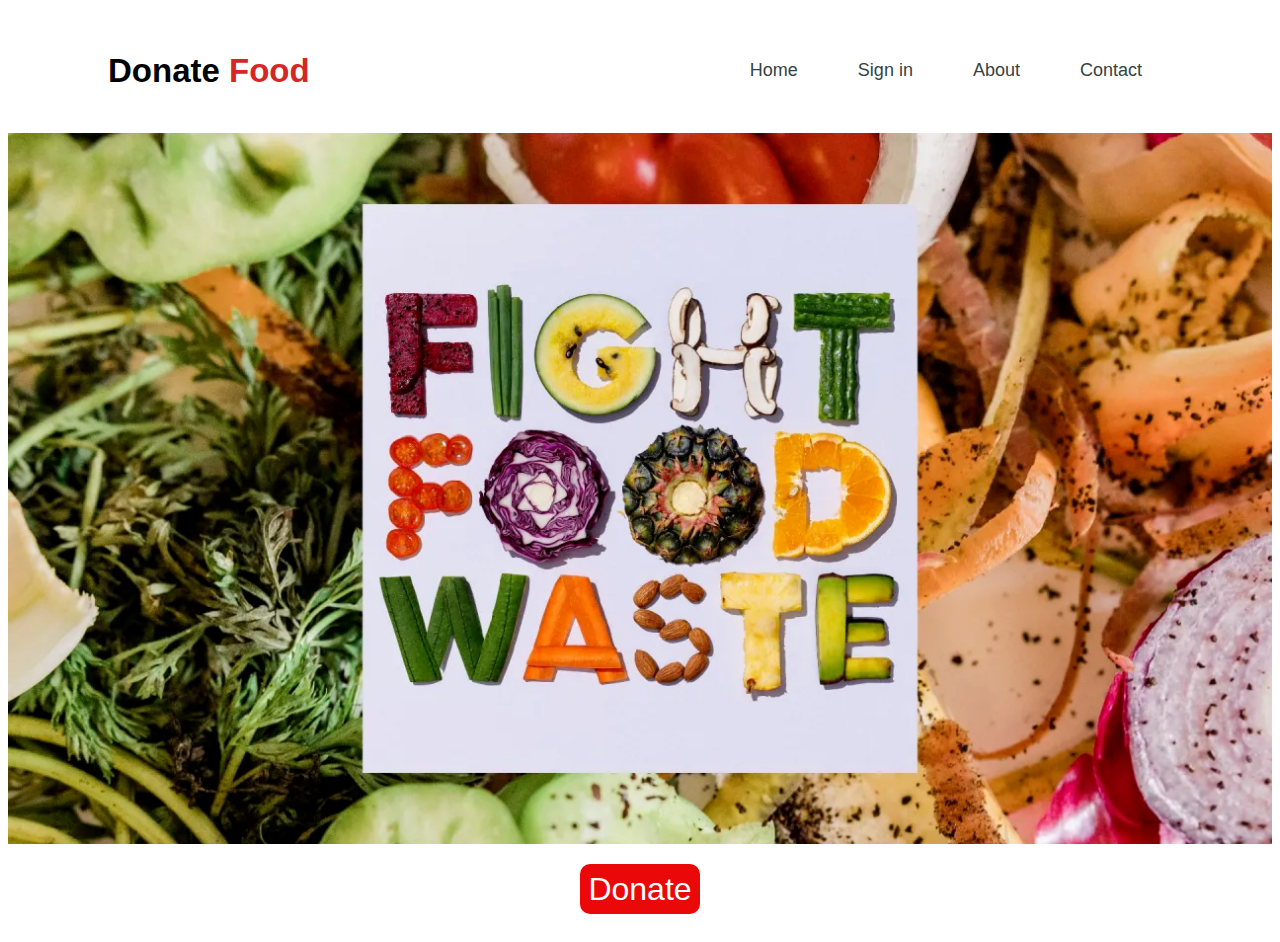
==== index.html @ 89d7144d "Add files via upload" ====
<!DOCTYPE html>
<html lang="en">
<head>
  <meta charset="UTF-8">
  <meta name="viewport" content="width=device-width, initial-scale=1.0">
  <link href="style.css" rel="stylesheet">
  <title>Document</title>
</head>
<body>
  <header class="head">
    <div class="logo">
      <h2>Donate <span style="color: rgb(214, 38, 38);">Food</span></h2>
    </div>
    <nav class="navbar">
      <ul>
        <li>
          <a href="#">Home</a>
        </li>
        <li>
          <a href="#">Sign in</a>
        </li>
        <li>
          <a href="#">About</a>
        </li>
        <li>
          <a href="#">Contact</a>
        </li>
      </ul>
    </nav>
  </header>
  <section class="body">
    <img src="images/43695ezgif.com-gif-maker.png">
    <button class="btn">Donate</button>
  </section>
  

  <script src="index.js"></script>
</body>
</html>
---- style.css ----
*{
  font-family: 'Gill Sans', 'Gill Sans MT', Calibri, 'Trebuchet MS', sans-serif;
}
header{
  display: flex;
  font-size: 22px;
  justify-content: space-between;
  align-items: center;
  padding: 0 100px;
}
.navbar ul{
  display: flex;
  list-style-type: none;
}
.navbar ul li a{
  display: block;
  padding: 30px;
  font-size: 18px;
  color: rgb(52, 68, 68);
  text-decoration: none;
}
.navbar ul li a:hover{
  color: red;
}
.body{
  display: flex;
  flex-direction: column;
  align-items: center;
}
.body img{
  width: 100%;
  height: 80%;
}
.btn{
  width: 120px;
  height: 50px;
  margin: 20px;
  font-size: 2em;
  background-color: rgb(235, 8, 8);
  opacity: 100%;
  color: white;
  border-radius: 10px;
  border: none;
}
.btn:hover{
  cursor: pointer;
  background-color: rgb(248, 36, 36);
  opacity: 86%;
}
.main{
  display: grid;
  grid-template-columns: repeat(auto-fit,minmax(200px,1fr));
  grid-gap: 10px;
  align-items: center;

}
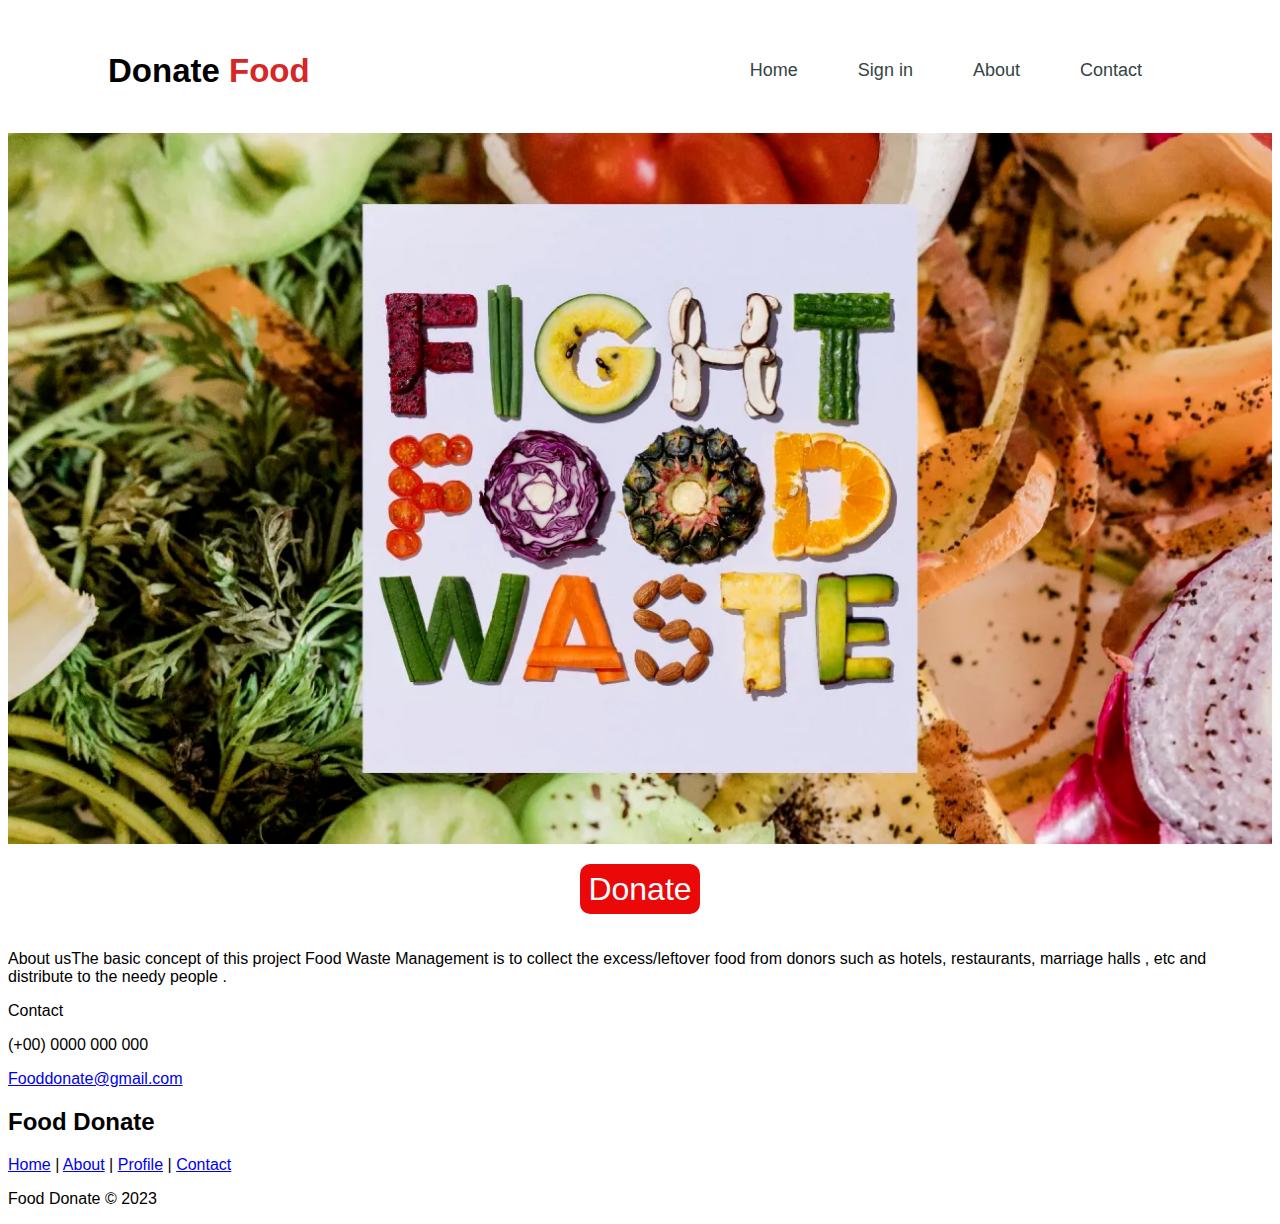
==== commit 38576198: "index.html" ====
--- a/index.html
+++ b/index.html
@@ -32,8 +32,44 @@
     <img src="images/43695ezgif.com-gif-maker.png">
     <button class="btn">Donate</button>
   </section>
+
+   <footer class="footer">
+        <div class="footer-left col-md-4 col-sm-6">
+          <p class="about">
+            <span> About us</span>The basic concept of this project  Food Waste Management is to collect the excess/leftover  food from donors such as hotels, restaurants, marriage halls , etc and distribute to  the  needy people .
+     </p>
+        
+        </div>
+        <div class="footer-center col-md-4 col-sm-6">
+          <div>
+            <p><span> Contact</span> </p>
+            
+          </div>
+          <div>
+        
+            <p> (+00) 0000 000 000</p>
+            
+          </div>
+          <div>
+            
+            <p><a href="#"> Fooddonate@gmail.com</a></p>
+          </div>
+          
+        </div>
+        <div class="footer-right col-md-4 col-sm-6">
+          <h2> Food<span> Donate</span></h2>
+          <!-- <h2>Food donate</h2> -->
+          <p class="menu">
+            <a href="#"> Home</a> |
+            <a href="about.html"> About</a> |
+            <a href="profile.php"> Profile</a> |
+            <a href="contact.html"> Contact</a>
+          </p>
+          <p class="name"> Food Donate &copy 2023</p>
+        </div>
+      </footer>
   
 
   <script src="index.js"></script>
 </body>
-</html>+</html>
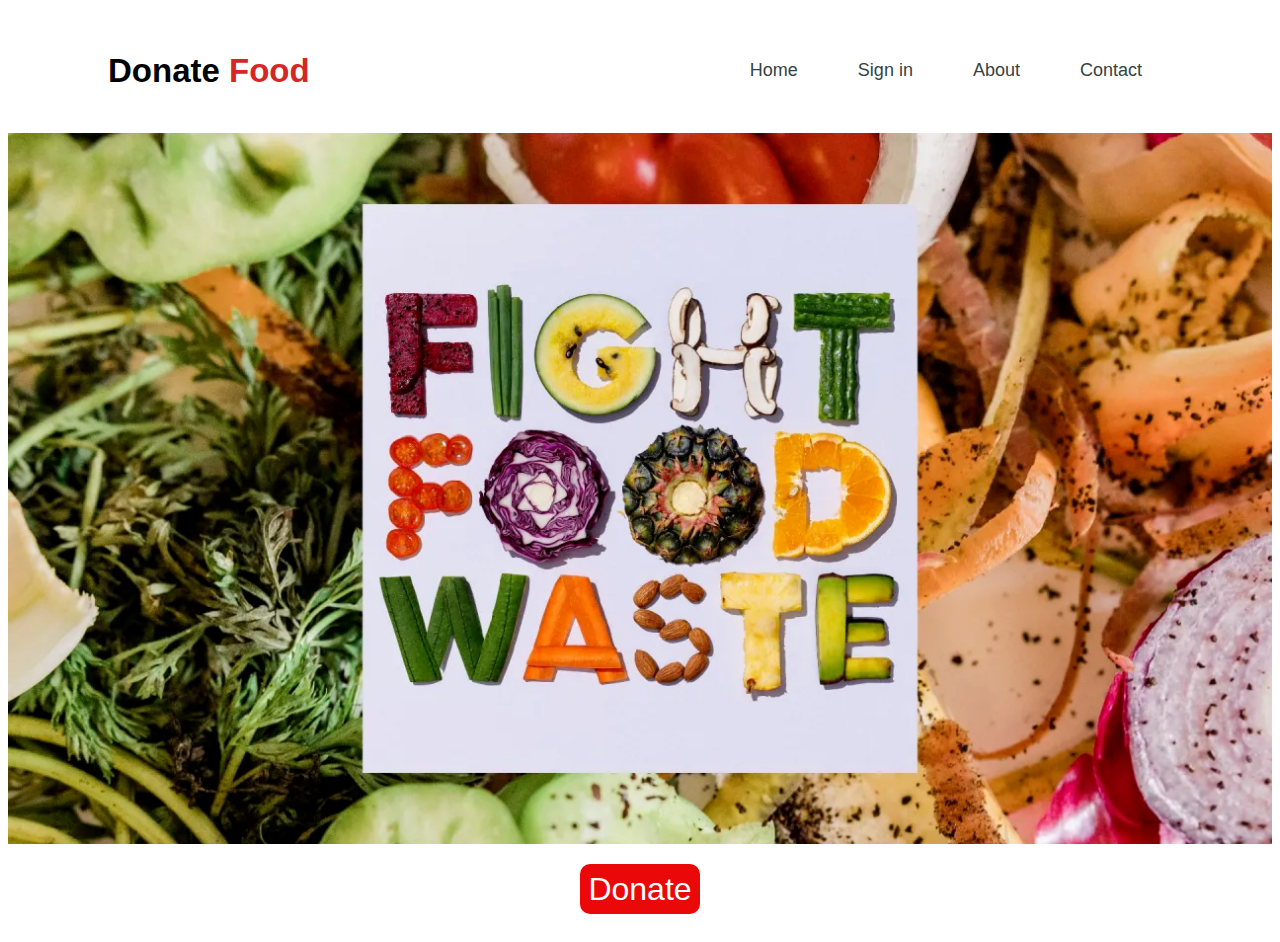
==== commit d551c9c3: "index.html" ====
--- a/index.html
+++ b/index.html
@@ -32,42 +32,6 @@
     <img src="images/43695ezgif.com-gif-maker.png">
     <button class="btn">Donate</button>
   </section>
-
-   <footer class="footer">
-        <div class="footer-left col-md-4 col-sm-6">
-          <p class="about">
-            <span> About us</span>The basic concept of this project  Food Waste Management is to collect the excess/leftover  food from donors such as hotels, restaurants, marriage halls , etc and distribute to  the  needy people .
-     </p>
-        
-        </div>
-        <div class="footer-center col-md-4 col-sm-6">
-          <div>
-            <p><span> Contact</span> </p>
-            
-          </div>
-          <div>
-        
-            <p> (+00) 0000 000 000</p>
-            
-          </div>
-          <div>
-            
-            <p><a href="#"> Fooddonate@gmail.com</a></p>
-          </div>
-          
-        </div>
-        <div class="footer-right col-md-4 col-sm-6">
-          <h2> Food<span> Donate</span></h2>
-          <!-- <h2>Food donate</h2> -->
-          <p class="menu">
-            <a href="#"> Home</a> |
-            <a href="about.html"> About</a> |
-            <a href="profile.php"> Profile</a> |
-            <a href="contact.html"> Contact</a>
-          </p>
-          <p class="name"> Food Donate &copy 2023</p>
-        </div>
-      </footer>
   
 
   <script src="index.js"></script>
--- a/style.css
+++ b/style.css
@@ -53,4 +53,4 @@
   grid-gap: 10px;
   align-items: center;
 
-}+}
